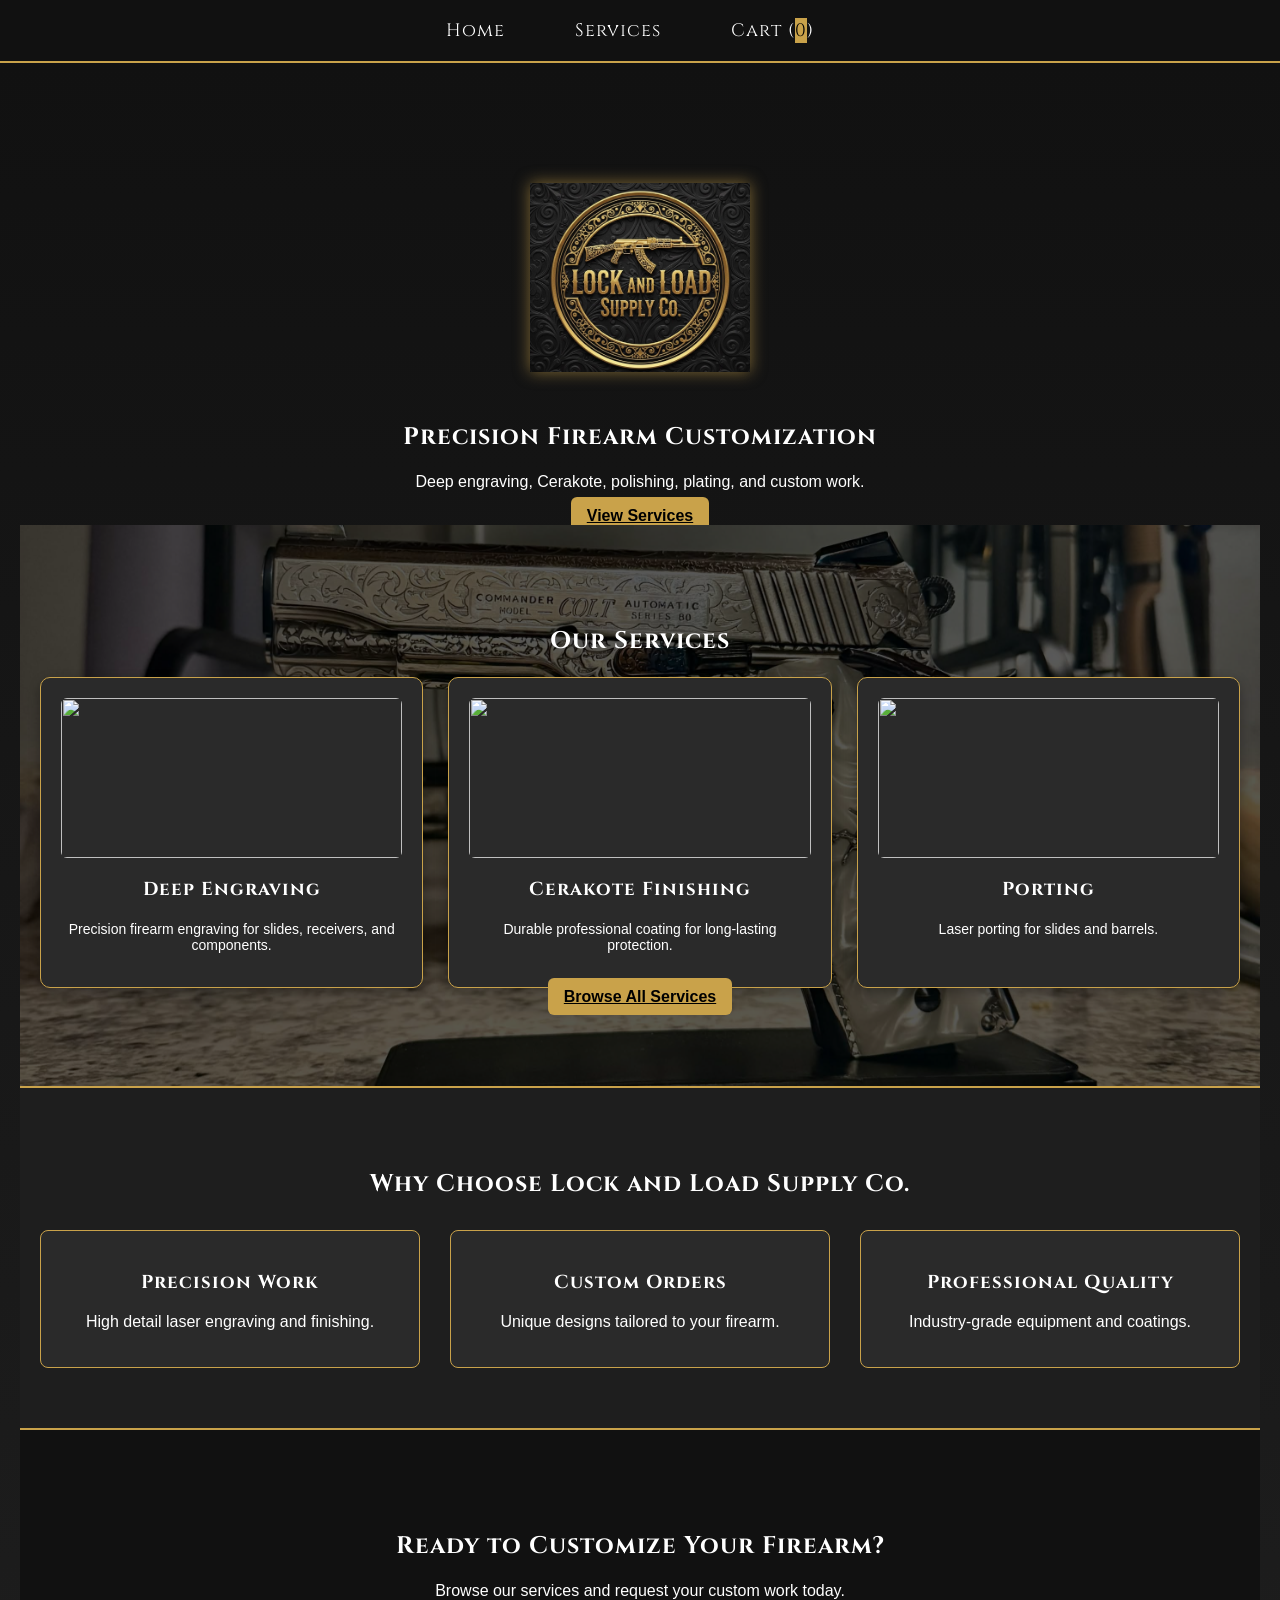
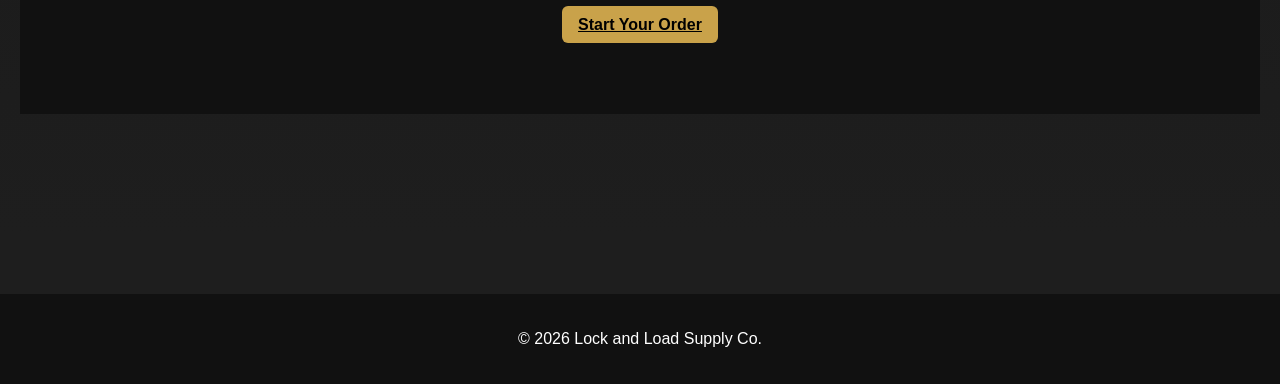
==== index.html @ 6c2c6e39 "Add files via upload" ====
<!DOCTYPE html>
<html lang="en">
<head>
  <link href="https://fonts.googleapis.com/css2?family=Cinzel:wght@400;600&display=swap" rel="stylesheet">
  <meta charset="UTF-8" />
  <meta name="viewport" content="width=device-width, initial-scale=1" />
  <title>Parts Store - Home</title>
  <link rel="stylesheet" href="css/styles.css" />
</head>
<body>
  <header class="site-header">
  <nav class="main-nav">
    <a href="index.html">Home</a>
    <a href="parts.html">Services</a>
    <a href="cart.html">Cart (<span id="cart-count">0</span>)</a>
  </nav>
</header>

  <section class="hero">
  <img src="images/LLC Logo.jpeg" class="hero-logo">

  <h2>Precision Firearm Customization</h2>

  <p>Deep engraving, Cerakote, polishing, plating, and custom work.</p>

  <a class="button" href="parts.html">View Services</a>

  <section class="services-section">
  <h2>Our Services</h2>

  <div class="grid">

    <div class="product">
      <img src="images/handgun-slide.jpg">
      <h3>Deep Engraving</h3>
      <p>Precision firearm engraving for slides, receivers, and components.</p>
    </div>

    <div class="product">
      <img src="images/cerakote-handgun.jpg">
      <h3>Cerakote Finishing</h3>
      <p>Durable professional coating for long-lasting protection.</p>
    </div>

    <div class="product">
      <img src="images/slide-port.jpg">
      <h3>Porting</h3>
      <p>Laser porting for slides and barrels.</p>
    </div>

  </div>

  <a class="button" href="parts.html">Browse All Services</a>
</section>
<section class="features">

  <h2>Why Choose Lock and Load Supply Co.</h2>

  <div class="feature-grid">

    <div class="feature">
      <h3>Precision Work</h3>
      <p>High detail laser engraving and finishing.</p>
    </div>

    <div class="feature">
      <h3>Custom Orders</h3>
      <p>Unique designs tailored to your firearm.</p>
    </div>

    <div class="feature">
      <h3>Professional Quality</h3>
      <p>Industry-grade equipment and coatings.</p>
    </div>

  </div>

</section>
<section class="cta">
  <h2>Ready to Customize Your Firearm?</h2>
  <p>Browse our services and request your custom work today.</p>
  <a class="button" href="parts.html">Start Your Order</a>
</section>

</section>

  <footer>
    <p>© 2026 Lock and Load Supply Co.</p>
  </footer>
</body>
</html>
---- css/styles.css ----
body {
  font-family: Arial, Helvetica, sans-serif;
  margin: 0;
  background: #1e1e1e;
  color: #ddd;
}
header {
  background: #111111;
  border-bottom: 2px solid #C9A24A;
}

.logo h1 {
  margin: 0;
  font-size: 22px;
}

nav {
  display: flex;
  align-items: center;
}

nav a {
  color: white;
  text-decoration: none;
  margin-right: 20px;
  font-size: 16px;
  transition: color .3s;
}

nav a:hover {
  color: #C9A24A;
}

#cart-count {
  background: #C9A24A;
  color: black;
}
.page-header {
  text-align: center;
  padding: 50px 20px;
  background: #1e1e1e;
  color: white;
  border-bottom: 2px solid #C9A24A;
}

.page-header h2 {
  margin-bottom: 10px;
}

main {
  max-width: 1200px;
  margin: auto;
  padding: 40px 20px;
}
h1, h2, h3 {
  font-family: 'Cinzel', serif;
  letter-spacing: 1px;
}


.grid {
  display: grid;
  grid-template-columns: repeat(auto-fit, minmax(240px, 1fr));
  gap: 25px;
  margin-top: 20px;
}

.product{
  background:#2a2a2a;
  color:white;
  padding:20px;
  border-radius:10px;
  box-shadow:0 4px 12px rgba(0,0,0,0.3);
  text-align:center;
  transition:transform .25s, box-shadow .25s;
  border:1px solid #C9A24A;
}

.product:hover{
  transform:translateY(-8px);
  box-shadow:0 12px 25px rgba(0,0,0,0.5);
}

.product img {
  width: 100%;
  height: 160px;
  object-fit: cover;
  border-radius: 6px;
}

.product h3 {
  margin-top: 15px;
}

.product p {
  font-size: 14px;
}

.price {
  font-weight: bold;
  font-size: 18px;
  margin: 10px 0;
  color: #C9A24A;
}

button {
  background: #C9A24A;
  color: black;
  border: none;
  padding: 10px 16px;
  border-radius: 6px;
  cursor: pointer;
  font-weight: bold;
}

button:hover {
  background: #9A7A32;
}

footer {
  margin-top: 60px;
  text-align: center;
  padding: 20px;
  background: #111;
  color: white;
}

.hero {
  text-align: center;
  padding: 120px 20px;
  background: linear-gradient(#111111, #1e1e1e);
  color: white;
}

.button {
  background: #C9A24A;
  color: black;
  border: none;
  padding: 10px 16px;
  border-radius: 6px;
  cursor: pointer;
  font-weight: bold;
}

.logo img{
  height:50px;
}

.hero-logo {
  width: 220px;
  margin-bottom: 25px;
  filter: drop-shadow(0 0 8px rgba(201,162,74,0.6));
}

.features{
  background:#1e1e1e;
  color:white;
  padding:60px 20px;
  text-align:center;
  border-top:2px solid #C9A24A;
  border-bottom:2px solid #C9A24A;
}


.feature-grid{
  display:grid;
  grid-template-columns:repeat(auto-fit,minmax(200px,1fr));
  gap:30px;
  margin-top:30px;
}

.feature{
  background:#2a2a2a;
  color:white;
  padding:20px;
  border-radius:8px;
  border:1px solid #C9A24A;
  transition:transform .25s, box-shadow .25s;
}

.feature:hover{
  transform:translateY(-5px);
  box-shadow:0 8px 18px rgba(0,0,0,0.4);
}

.cta{
  background:#111;
  color:white;
  text-align:center;
  padding:80px 20px;
}
button, .button {
  transition: transform .2s, box-shadow .2s;
}

button:hover, .button:hover {
  transform: translateY(-3px);
  box-shadow: 0 8px 15px rgba(0,0,0,0.25);
}

.services-preview{
  background:#1e1e1e;
  color:white;
  text-align:center;
  padding:70px 20px;
  border-top:2px solid #C9A24A;
  border-bottom:2px solid #C9A24A;
}

.services-preview h2{
  color:#C9A24A;
  margin-bottom:40px;
}

.site-header{
  background:#111;
  border-bottom:2px solid #C9A24A;
  padding:18px 0;
  text-align:center;
}

.main-nav{
  display:flex;
  justify-content:center;
  gap:50px;
}

.main-nav a{
  color:white;
  text-decoration:none;
  font-family:'Cinzel', serif;
  font-size:18px;
  letter-spacing:1px;
  position:relative;
  transition:color .25s;
}

.main-nav a:hover{
  color:#C9A24A;
}

.main-nav a::after{
  content:"";
  position:absolute;
  left:0;
  bottom:-6px;
  width:0%;
  height:2px;
  background:#C9A24A;
  transition:width .3s;
}

.main-nav a:hover::after{
  width:100%;
}

.custom-price{
  width:100%;
  padding:8px;
  margin-top:10px;
  margin-bottom:10px;
  border-radius:5px;
  border:1px solid #C9A24A;
  background:#1e1e1e;
  color:white;
}

.ref-image{
margin-top:10px;
margin-bottom:10px;
color:white;
}

.project-notes{
width:100%;
margin-top:10px;
padding:8px;
border-radius:6px;
border:1px solid #C9A24A;
background:#1e1e1e;
color:white;
resize:vertical;
min-height:60px;
}

/* Cart layout */

#cart-items{
max-width:900px;
margin:auto;
display:flex;
flex-direction:column;
gap:20px;
}

.cart-item{
display:grid;
grid-template-columns:80px 1fr auto auto auto;
align-items:center;
gap:20px;

background:#1b1b1b;
padding:18px;
border-radius:10px;

border:1px solid #333;
}

.cart-images{
display:flex;
gap:8px;
}

.cart-ref{
width:70px;
height:70px;
object-fit:cover;
border-radius:6px;
border:1px solid #C9A24A;
}

.cart-info{
display:flex;
flex-direction:column;
gap:6px;
}

.cart-name{
font-size:18px;
font-weight:bold;
}

.cart-notes{
font-size:14px;
color:#bbb;
}

.cart-qty{
display:flex;
align-items:center;
gap:8px;
}

.cart-qty button{
background:#C9A24A;
color:black;
border:none;
padding:6px 10px;
border-radius:4px;
cursor:pointer;
font-weight:bold;
}

.cart-price{
font-size:18px;
font-weight:bold;
color:#C9A24A;
}

.cart-item button:last-child{
background:#8b1a1a;
color:white;
padding:8px 12px;
border-radius:5px;
border:none;
cursor:pointer;
}

.cart-item button:last-child:hover{
background:#b22222;
}

#cart-total{
text-align:right;
font-size:22px;
margin-top:20px;
color:#C9A24A;
}

.services-section{
position:relative;
padding:80px 20px;
background:url("../images/services-bg.jpg") center/cover no-repeat;
}

.services-section::before{
content:"";
position:absolute;
top:0;
left:0;
right:0;
bottom:0;
background:rgba(0,0,0,0.65);
}

.services-section *{
position:relative;
z-index:2;
}
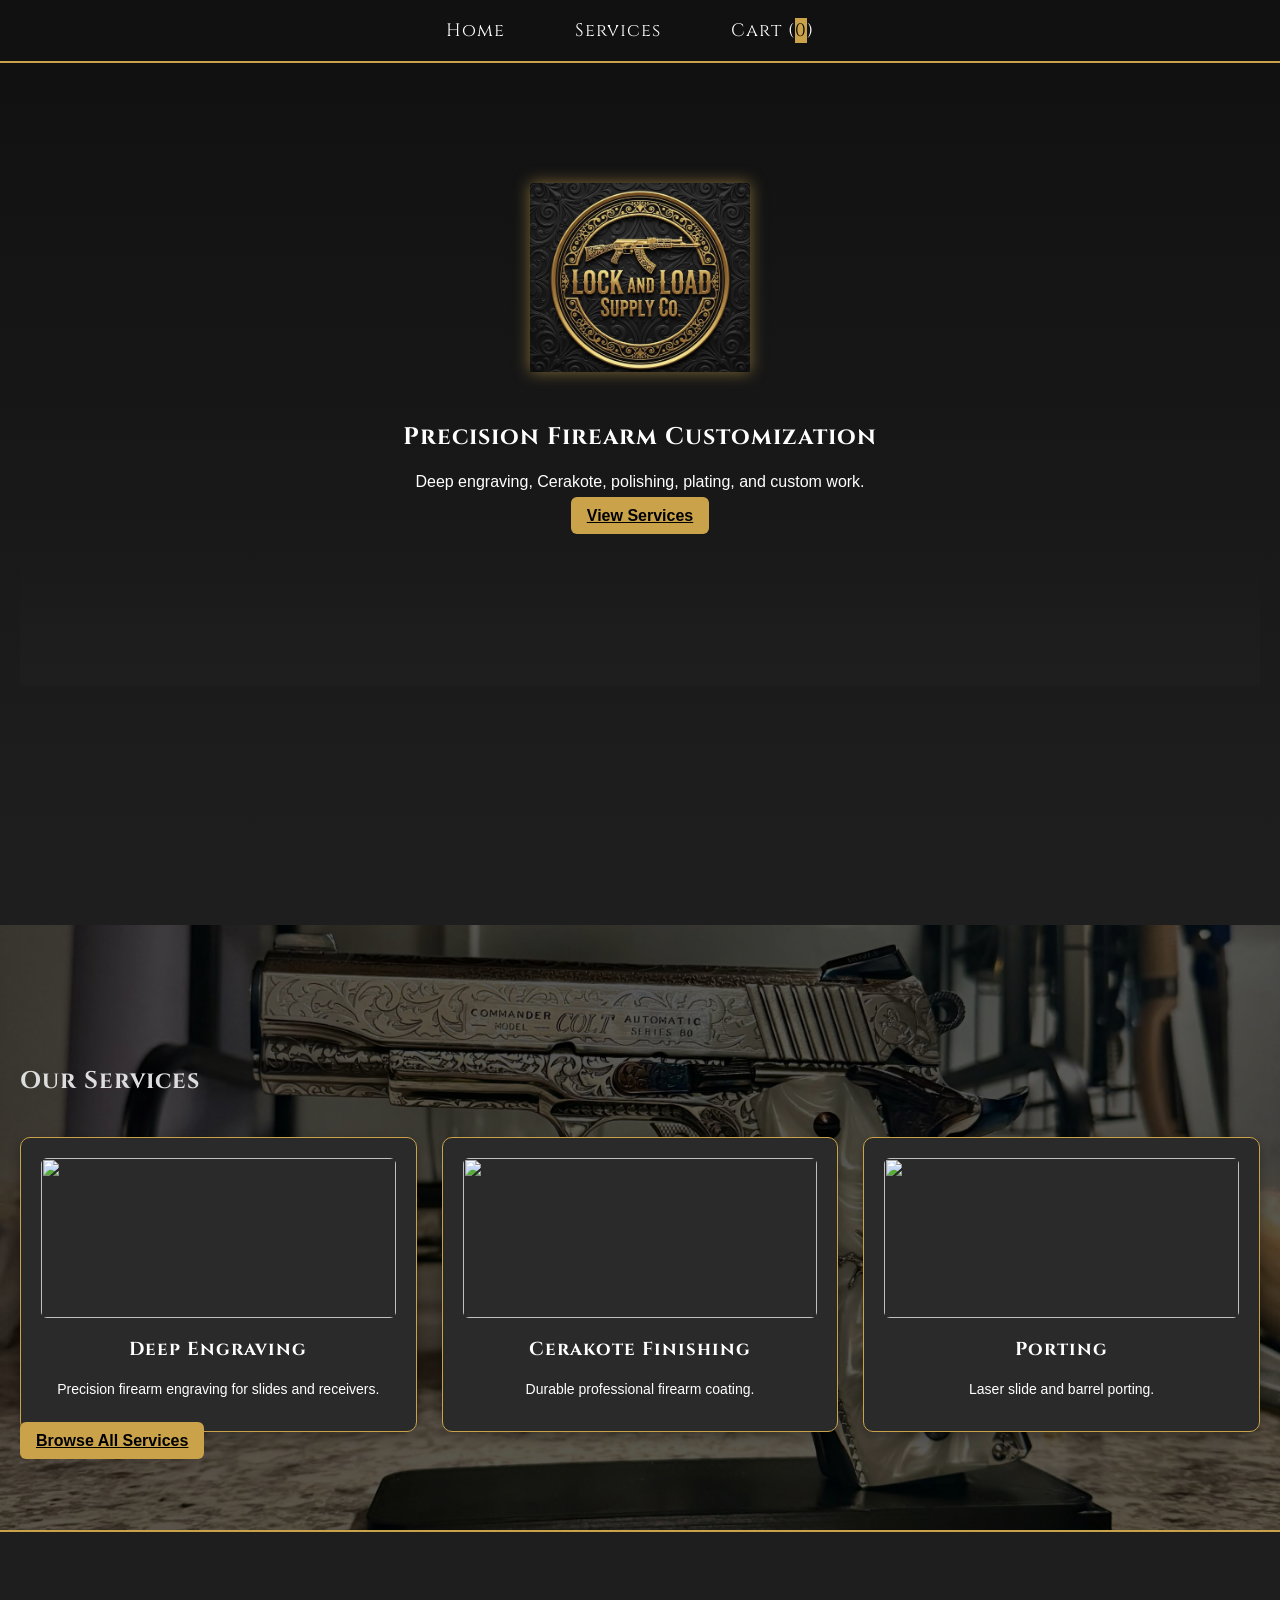
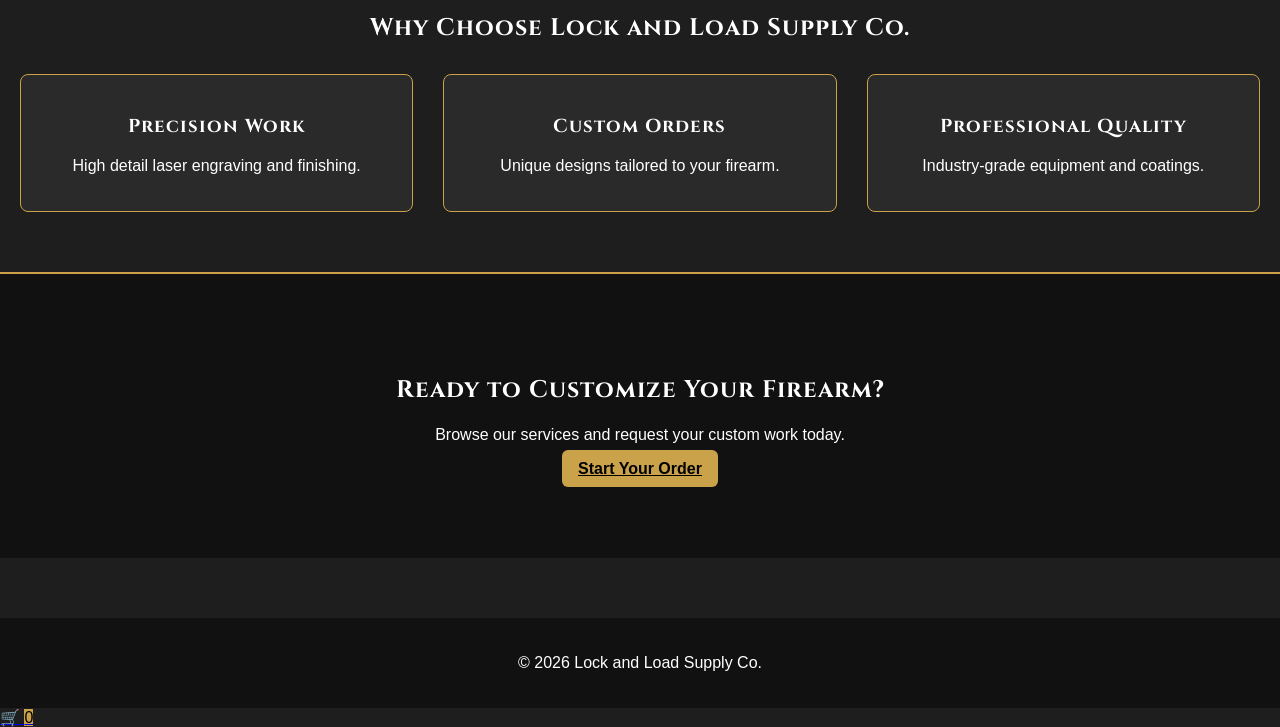
==== commit 153f3b7c: "Revise homepage title and content for branding update Updated the title and content for the homepage" ====
--- a/index.html
+++ b/index.html
@@ -1,91 +1,111 @@
 <!DOCTYPE html>
 <html lang="en">
 <head>
-  <link href="https://fonts.googleapis.com/css2?family=Cinzel:wght@400;600&display=swap" rel="stylesheet">
-  <meta charset="UTF-8" />
-  <meta name="viewport" content="width=device-width, initial-scale=1" />
-  <title>Parts Store - Home</title>
-  <link rel="stylesheet" href="css/styles.css" />
+<link href="https://fonts.googleapis.com/css2?family=Cinzel:wght@400;600&display=swap" rel="stylesheet">
+<meta charset="UTF-8">
+<meta name="viewport" content="width=device-width, initial-scale=1">
+<title>Lock and Load Supply Co.</title>
+<link rel="stylesheet" href="css/styles.css">
 </head>
+
 <body>
-  <header class="site-header">
-  <nav class="main-nav">
-    <a href="index.html">Home</a>
-    <a href="parts.html">Services</a>
-    <a href="cart.html">Cart (<span id="cart-count">0</span>)</a>
-  </nav>
+
+<header class="site-header">
+<nav class="main-nav">
+<a href="index.html">Home</a>
+<a href="parts.html">Services</a>
+<a href="cart.html">Cart (<span id="cart-count">0</span>)</a>
+</nav>
 </header>
 
-  <section class="hero">
-  <img src="images/LLC Logo.jpeg" class="hero-logo">
+<section class="hero">
 
-  <h2>Precision Firearm Customization</h2>
+<img src="images/LLC Logo.jpeg" class="hero-logo">
 
-  <p>Deep engraving, Cerakote, polishing, plating, and custom work.</p>
+<h2>Precision Firearm Customization</h2>
 
-  <a class="button" href="parts.html">View Services</a>
+<p>Deep engraving, Cerakote, polishing, plating, and custom work.</p>
 
-  <section class="services-section">
-  <h2>Our Services</h2>
-
-  <div class="grid">
-
-    <div class="product">
-      <img src="images/handgun-slide.jpg">
-      <h3>Deep Engraving</h3>
-      <p>Precision firearm engraving for slides, receivers, and components.</p>
-    </div>
-
-    <div class="product">
-      <img src="images/cerakote-handgun.jpg">
-      <h3>Cerakote Finishing</h3>
-      <p>Durable professional coating for long-lasting protection.</p>
-    </div>
-
-    <div class="product">
-      <img src="images/slide-port.jpg">
-      <h3>Porting</h3>
-      <p>Laser porting for slides and barrels.</p>
-    </div>
-
-  </div>
-
-  <a class="button" href="parts.html">Browse All Services</a>
-</section>
-<section class="features">
-
-  <h2>Why Choose Lock and Load Supply Co.</h2>
-
-  <div class="feature-grid">
-
-    <div class="feature">
-      <h3>Precision Work</h3>
-      <p>High detail laser engraving and finishing.</p>
-    </div>
-
-    <div class="feature">
-      <h3>Custom Orders</h3>
-      <p>Unique designs tailored to your firearm.</p>
-    </div>
-
-    <div class="feature">
-      <h3>Professional Quality</h3>
-      <p>Industry-grade equipment and coatings.</p>
-    </div>
-
-  </div>
-
-</section>
-<section class="cta">
-  <h2>Ready to Customize Your Firearm?</h2>
-  <p>Browse our services and request your custom work today.</p>
-  <a class="button" href="parts.html">Start Your Order</a>
-</section>
+<a class="button" href="parts.html">View Services</a>
 
 </section>
 
-  <footer>
-    <p>© 2026 Lock and Load Supply Co.</p>
-  </footer>
+<section class="services-section">
+
+<h2>Our Services</h2>
+
+<div class="grid">
+
+<div class="product">
+<img src="images/handgun-slide.jpg">
+<h3>Deep Engraving</h3>
+<p>Precision firearm engraving for slides and receivers.</p>
+</div>
+
+<div class="product">
+<img src="images/cerakote-handgun.jpg">
+<h3>Cerakote Finishing</h3>
+<p>Durable professional firearm coating.</p>
+</div>
+
+<div class="product">
+<img src="images/slide-port.jpg">
+<h3>Porting</h3>
+<p>Laser slide and barrel porting.</p>
+</div>
+
+</div>
+
+<a class="button" href="parts.html">Browse All Services</a>
+
+</section>
+
+<section class="features">
+
+<h2>Why Choose Lock and Load Supply Co.</h2>
+
+<div class="feature-grid">
+
+<div class="feature">
+<h3>Precision Work</h3>
+<p>High detail laser engraving and finishing.</p>
+</div>
+
+<div class="feature">
+<h3>Custom Orders</h3>
+<p>Unique designs tailored to your firearm.</p>
+</div>
+
+<div class="feature">
+<h3>Professional Quality</h3>
+<p>Industry-grade equipment and coatings.</p>
+</div>
+
+</div>
+
+</section>
+
+<section class="cta">
+
+<h2>Ready to Customize Your Firearm?</h2>
+
+<p>Browse our services and request your custom work today.</p>
+
+<a class="button" href="parts.html">Start Your Order</a>
+
+</section>
+
+<footer>
+
+<p>© 2026 Lock and Load Supply Co.</p>
+
+</footer>
+
+<script src="js/cart.js"></script>
+
+<a href="cart.html" class="floating-cart">
+🛒 <span id="cart-count">0</span>
+</a>
+
 </body>
-</html>+</html>
--- a/css/styles.css
+++ b/css/styles.css
@@ -16,7 +16,9 @@
 
 nav {
   display: flex;
-  align-items: center;
+  justify-content: center;
+  gap: 25px;
+  flex-wrap: wrap;
 }
 
 nav a {
@@ -125,11 +127,11 @@
   color: white;
 }
 
-.hero {
-  text-align: center;
-  padding: 120px 20px;
-  background: linear-gradient(#111111, #1e1e1e);
-  color: white;
+.hero{
+  text-align:center;
+  padding:120px 20px 160px 20px;
+  background:linear-gradient(#111111,#1e1e1e);
+  color:white;
 }
 
 .button {
@@ -396,4 +398,148 @@
 .services-section *{
 position:relative;
 z-index:2;
-}+}
+
+/* Mobile responsive layout */
+@media (max-width: 768px) {
+
+  body {
+    padding: 10px;
+  }
+
+  nav {
+    flex-direction: column;
+    align-items: center;
+  }
+
+  nav a {
+    display: block;
+    margin: 8px 0;
+    font-size: 18px;
+  }
+
+  .services-container {
+    grid-template-columns: 1fr;
+  }
+
+  .service-card {
+    width: 100%;
+  }
+
+  .cart-item {
+    flex-direction: column;
+    align-items: flex-start;
+    gap: 8px;
+  }
+
+  .cart-qty button {
+    padding: 6px 10px;
+  }
+
+  img {
+    max-width: 100%;
+    height: auto;
+  }
+
+}
+
+.services-container {
+  display: grid;
+  grid-template-columns: repeat(auto-fit, minmax(250px, 1fr));
+  gap: 20px;
+}
+
+button {
+  padding: 10px 16px;
+  font-size: 16px;
+  cursor: pointer;
+}
+
+.services-section{
+position:relative;
+padding:120px 20px 80px 20px;
+margin-top:80px;
+background:url("../images/services-bg.jpg") center/cover no-repeat;
+}
+
+.services-section h2{
+  margin-bottom:40px;
+}
+
+.hero::after{
+  content:"";
+  display:block;
+  height:120px;
+  width:100%;
+  margin-top:40px;
+  background:linear-gradient(to bottom, rgba(30,30,30,0), rgba(30,30,30,1));
+}
+
+.notes-toggle{
+margin-top:10px;
+background:#C9A24A;
+color:black;
+border:none;
+padding:8px 12px;
+border-radius:5px;
+cursor:pointer;
+font-weight:bold;
+width:100%;
+}
+
+.notes-toggle:hover{
+background:#9A7A32;
+}
+
+.upload-btn{
+display:block;
+margin-top:10px;
+background:#C9A24A;
+color:black;
+padding:8px 12px;
+border-radius:6px;
+text-align:center;
+font-weight:bold;
+cursor:pointer;
+}
+
+.upload-btn:hover{
+background:#9A7A32;
+}
+
+.upload-btn input{
+display:none;
+}
+
+.product-options{
+display:flex;
+gap:10px;
+margin-top:10px;
+}
+
+.notes-toggle,
+.upload-btn{
+flex:1;
+font-size:14px;
+padding:6px 8px;
+background:#C9A24A;
+color:black;
+border-radius:6px;
+text-align:center;
+cursor:pointer;
+font-weight:bold;
+}
+
+.upload-btn input{
+display:none;
+}
+
+.notes-toggle:hover,
+.upload-btn:hover{
+background:#9A7A32;
+}
+
+.add-cart{
+margin-top:12px;
+width:100%;
+}
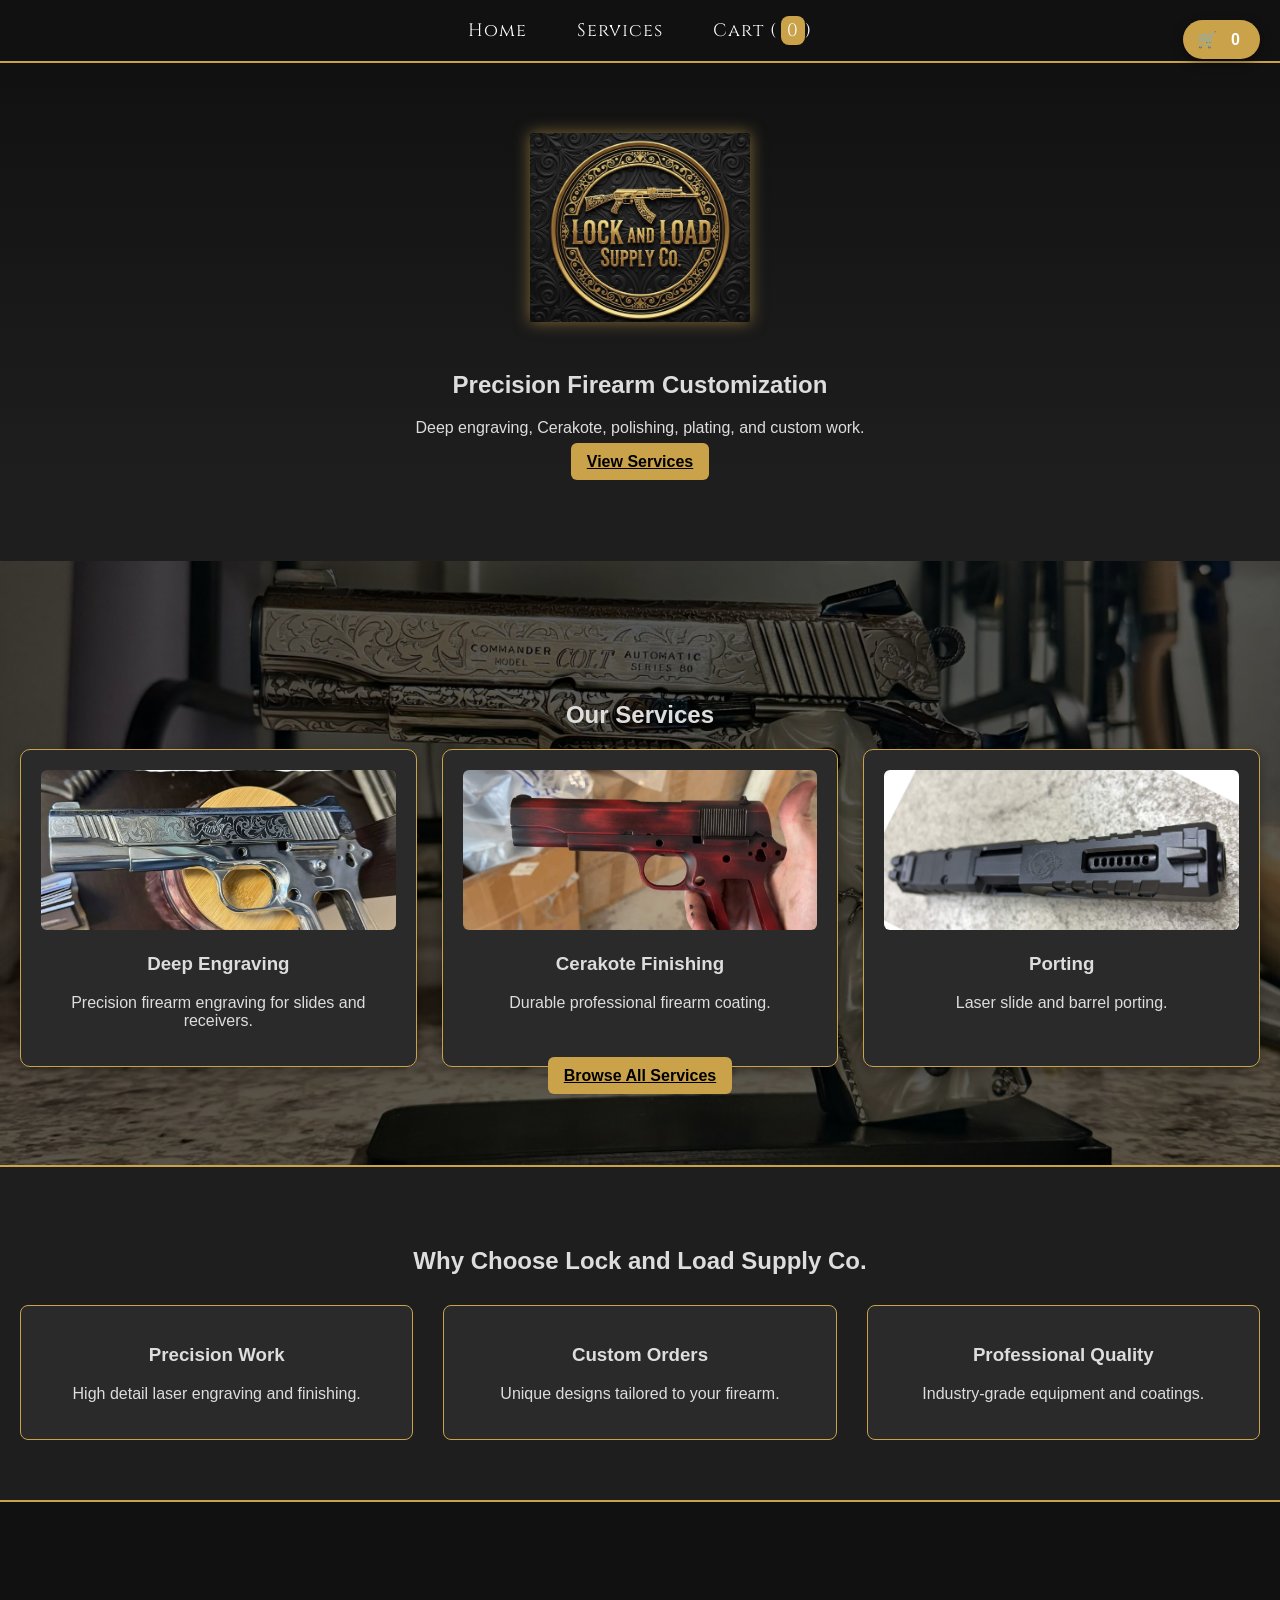
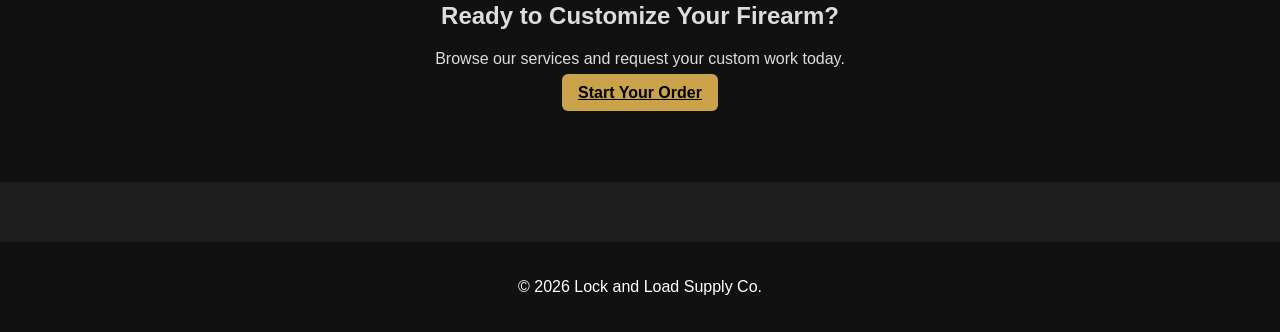
==== commit 89af42fb: "Add cart notification feature to index.html Added a cart notification div to display when items are " ====
--- a/index.html
+++ b/index.html
@@ -10,6 +10,10 @@
 
 <body>
 
+<div id="cart-notification" style="position: fixed; top: 20px; right: 20px; background: #C9A24A; color: black; padding: 12px 20px; border-radius: 6px; font-weight: bold; display: none; z-index: 9999; box-shadow: 0 4px 12px rgba(0,0,0,0.3);">
+  Added to cart!
+</div>
+  
 <header class="site-header">
 <nav class="main-nav">
 <a href="index.html">Home</a>
--- a/css/styles.css
+++ b/css/styles.css
@@ -1,276 +1,175 @@
-body {
-  font-family: Arial, Helvetica, sans-serif;
-  margin: 0;
-  background: #1e1e1e;
-  color: #ddd;
-}
-header {
-  background: #111111;
-  border-bottom: 2px solid #C9A24A;
-}
-
-.logo h1 {
-  margin: 0;
-  font-size: 22px;
-}
-
-nav {
-  display: flex;
-  justify-content: center;
-  gap: 25px;
-  flex-wrap: wrap;
-}
-
-nav a {
-  color: white;
-  text-decoration: none;
-  margin-right: 20px;
-  font-size: 16px;
-  transition: color .3s;
-}
-
-nav a:hover {
-  color: #C9A24A;
-}
-
-#cart-count {
-  background: #C9A24A;
-  color: black;
-}
-.page-header {
-  text-align: center;
-  padding: 50px 20px;
-  background: #1e1e1e;
-  color: white;
-  border-bottom: 2px solid #C9A24A;
-}
-
-.page-header h2 {
-  margin-bottom: 10px;
-}
-
-main {
-  max-width: 1200px;
-  margin: auto;
-  padding: 40px 20px;
-}
-h1, h2, h3 {
-  font-family: 'Cinzel', serif;
-  letter-spacing: 1px;
-}
-
-
-.grid {
-  display: grid;
-  grid-template-columns: repeat(auto-fit, minmax(240px, 1fr));
-  gap: 25px;
-  margin-top: 20px;
+body{
+font-family:Arial, Helvetica, sans-serif;
+margin:0;
+background:#1e1e1e;
+color:#ddd;
+}
+
+/* HEADER */
+
+.site-header{
+background:#111;
+border-bottom:2px solid #C9A24A;
+padding:18px 0;
+text-align:center;
+}
+
+.main-nav{
+display:flex;
+justify-content:center;
+gap:50px;
+flex-wrap:wrap;
+}
+
+.main-nav a{
+color:white;
+text-decoration:none;
+font-family:'Cinzel', serif;
+font-size:18px;
+letter-spacing:1px;
+position:relative;
+transition:color .25s;
+}
+
+.main-nav a:hover{
+color:#C9A24A;
+}
+
+.main-nav a::after{
+content:"";
+position:absolute;
+left:0;
+bottom:-6px;
+width:0%;
+height:2px;
+background:#C9A24A;
+transition:width .3s;
+}
+
+.main-nav a:hover::after{
+width:100%;
+}
+
+#cart-count{
+background:#C9A24A;
+color:white;
+padding:2px 6px;
+border-radius:8px;
+margin-left:4px;
+}
+
+/* PAGE HEADER */
+
+.page-header{
+text-align:center;
+padding:50px 20px;
+border-bottom:2px solid #C9A24A;
+}
+
+main{
+max-width:1200px;
+margin:auto;
+padding:40px 20px;
+}
+
+/* HERO */
+
+.hero{
+text-align:center;
+padding:70px 20px 10px;
+background:linear-gradient(#111111,#1e1e1e);
+}
+
+.hero-logo{
+width:220px;
+margin-bottom:25px;
+filter:drop-shadow(0 0 8px rgba(201,162,74,0.6));
+}
+
+.hero::after{
+display:none;
+}
+
+/* BUTTONS */
+
+button,.button{
+background:#C9A24A;
+color:black;
+border:none;
+padding:10px 16px;
+border-radius:6px;
+cursor:pointer;
+font-weight:bold;
+transition:transform .2s, box-shadow .2s;
+}
+
+button:hover,.button:hover{
+background:#9A7A32;
+transform:translateY(-3px);
+box-shadow:0 8px 15px rgba(0,0,0,0.25);
+}
+
+/* GRID PRODUCTS */
+
+.grid{
+display:grid;
+grid-template-columns:repeat(auto-fit,minmax(240px,1fr));
+gap:25px;
+margin-top:20px;
 }
 
 .product{
-  background:#2a2a2a;
-  color:white;
-  padding:20px;
-  border-radius:10px;
-  box-shadow:0 4px 12px rgba(0,0,0,0.3);
-  text-align:center;
-  transition:transform .25s, box-shadow .25s;
-  border:1px solid #C9A24A;
+background:#2a2a2a;
+padding:20px;
+border-radius:10px;
+box-shadow:0 4px 12px rgba(0,0,0,0.3);
+text-align:center;
+border:1px solid #C9A24A;
+transition:transform .25s, box-shadow .25s;
 }
 
 .product:hover{
-  transform:translateY(-8px);
-  box-shadow:0 12px 25px rgba(0,0,0,0.5);
-}
-
-.product img {
-  width: 100%;
-  height: 160px;
-  object-fit: cover;
-  border-radius: 6px;
-}
-
-.product h3 {
-  margin-top: 15px;
-}
-
-.product p {
-  font-size: 14px;
-}
-
-.price {
-  font-weight: bold;
-  font-size: 18px;
-  margin: 10px 0;
-  color: #C9A24A;
-}
-
-button {
-  background: #C9A24A;
-  color: black;
-  border: none;
-  padding: 10px 16px;
-  border-radius: 6px;
-  cursor: pointer;
-  font-weight: bold;
-}
-
-button:hover {
-  background: #9A7A32;
-}
-
-footer {
-  margin-top: 60px;
-  text-align: center;
-  padding: 20px;
-  background: #111;
-  color: white;
-}
-
-.hero{
-  text-align:center;
-  padding:120px 20px 160px 20px;
-  background:linear-gradient(#111111,#1e1e1e);
-  color:white;
-}
-
-.button {
-  background: #C9A24A;
-  color: black;
-  border: none;
-  padding: 10px 16px;
-  border-radius: 6px;
-  cursor: pointer;
-  font-weight: bold;
-}
-
-.logo img{
-  height:50px;
-}
-
-.hero-logo {
-  width: 220px;
-  margin-bottom: 25px;
-  filter: drop-shadow(0 0 8px rgba(201,162,74,0.6));
-}
-
-.features{
-  background:#1e1e1e;
-  color:white;
-  padding:60px 20px;
-  text-align:center;
-  border-top:2px solid #C9A24A;
-  border-bottom:2px solid #C9A24A;
-}
-
-
-.feature-grid{
-  display:grid;
-  grid-template-columns:repeat(auto-fit,minmax(200px,1fr));
-  gap:30px;
-  margin-top:30px;
-}
-
-.feature{
-  background:#2a2a2a;
-  color:white;
-  padding:20px;
-  border-radius:8px;
-  border:1px solid #C9A24A;
-  transition:transform .25s, box-shadow .25s;
-}
-
-.feature:hover{
-  transform:translateY(-5px);
-  box-shadow:0 8px 18px rgba(0,0,0,0.4);
-}
-
-.cta{
-  background:#111;
-  color:white;
-  text-align:center;
-  padding:80px 20px;
-}
-button, .button {
-  transition: transform .2s, box-shadow .2s;
-}
-
-button:hover, .button:hover {
-  transform: translateY(-3px);
-  box-shadow: 0 8px 15px rgba(0,0,0,0.25);
-}
-
-.services-preview{
-  background:#1e1e1e;
-  color:white;
-  text-align:center;
-  padding:70px 20px;
-  border-top:2px solid #C9A24A;
-  border-bottom:2px solid #C9A24A;
-}
-
-.services-preview h2{
-  color:#C9A24A;
-  margin-bottom:40px;
-}
-
-.site-header{
-  background:#111;
-  border-bottom:2px solid #C9A24A;
-  padding:18px 0;
-  text-align:center;
-}
-
-.main-nav{
-  display:flex;
-  justify-content:center;
-  gap:50px;
-}
-
-.main-nav a{
-  color:white;
-  text-decoration:none;
-  font-family:'Cinzel', serif;
-  font-size:18px;
-  letter-spacing:1px;
-  position:relative;
-  transition:color .25s;
-}
-
-.main-nav a:hover{
-  color:#C9A24A;
-}
-
-.main-nav a::after{
-  content:"";
-  position:absolute;
-  left:0;
-  bottom:-6px;
-  width:0%;
-  height:2px;
-  background:#C9A24A;
-  transition:width .3s;
-}
-
-.main-nav a:hover::after{
-  width:100%;
-}
-
-.custom-price{
-  width:100%;
-  padding:8px;
-  margin-top:10px;
-  margin-bottom:10px;
-  border-radius:5px;
-  border:1px solid #C9A24A;
-  background:#1e1e1e;
-  color:white;
-}
-
-.ref-image{
+transform:translateY(-8px);
+box-shadow:0 12px 25px rgba(0,0,0,0.5);
+}
+
+.product img{
+width:100%;
+height:160px;
+object-fit:cover;
+border-radius:6px;
+}
+
+.price{
+font-weight:bold;
+font-size:18px;
+margin:10px 0;
+color:#C9A24A;
+}
+
+/* PRODUCT OPTIONS */
+
+.product-options{
+display:flex;
+gap:10px;
 margin-top:10px;
-margin-bottom:10px;
-color:white;
+}
+
+.notes-toggle,
+.upload-btn{
+flex:1;
+font-size:14px;
+padding:6px 8px;
+background:#C9A24A;
+color:black;
+border-radius:6px;
+text-align:center;
+cursor:pointer;
+font-weight:bold;
+}
+
+.upload-btn input{
+display:none;
 }
 
 .project-notes{
@@ -285,104 +184,29 @@
 min-height:60px;
 }
 
-/* Cart layout */
-
-#cart-items{
-max-width:900px;
-margin:auto;
-display:flex;
-flex-direction:column;
-gap:20px;
-}
-
-.cart-item{
-display:grid;
-grid-template-columns:80px 1fr auto auto auto;
-align-items:center;
-gap:20px;
-
-background:#1b1b1b;
-padding:18px;
-border-radius:10px;
-
-border:1px solid #333;
-}
-
-.cart-images{
-display:flex;
-gap:8px;
-}
-
-.cart-ref{
-width:70px;
-height:70px;
-object-fit:cover;
-border-radius:6px;
+.custom-price{
+width:100%;
+padding:8px;
+margin-top:10px;
+border-radius:5px;
 border:1px solid #C9A24A;
-}
-
-.cart-info{
-display:flex;
-flex-direction:column;
-gap:6px;
-}
-
-.cart-name{
-font-size:18px;
-font-weight:bold;
-}
-
-.cart-notes{
-font-size:14px;
-color:#bbb;
-}
-
-.cart-qty{
-display:flex;
-align-items:center;
-gap:8px;
-}
-
-.cart-qty button{
-background:#C9A24A;
-color:black;
-border:none;
-padding:6px 10px;
-border-radius:4px;
-cursor:pointer;
-font-weight:bold;
-}
-
-.cart-price{
-font-size:18px;
-font-weight:bold;
-color:#C9A24A;
-}
-
-.cart-item button:last-child{
-background:#8b1a1a;
-color:white;
-padding:8px 12px;
-border-radius:5px;
-border:none;
-cursor:pointer;
-}
-
-.cart-item button:last-child:hover{
-background:#b22222;
-}
-
-#cart-total{
-text-align:right;
-font-size:22px;
-margin-top:20px;
-color:#C9A24A;
-}
+background:#1e1e1e;
+color:white;
+}
+
+.add-cart{
+margin-top:12px;
+width:100%;
+}
+
+/* SERVICES SECTION */
 
 .services-section{
 position:relative;
-padding:80px 20px;
+padding:120px 20px 80px;
+margin-top:80px;
 background:url("../images/services-bg.jpg") center/cover no-repeat;
+text-align:center;
 }
 
 .services-section::before{
@@ -400,146 +224,192 @@
 z-index:2;
 }
 
-/* Mobile responsive layout */
-@media (max-width: 768px) {
-
-  body {
-    padding: 10px;
-  }
-
-  nav {
-    flex-direction: column;
-    align-items: center;
-  }
-
-  nav a {
-    display: block;
-    margin: 8px 0;
-    font-size: 18px;
-  }
-
-  .services-container {
-    grid-template-columns: 1fr;
-  }
-
-  .service-card {
-    width: 100%;
-  }
-
-  .cart-item {
-    flex-direction: column;
-    align-items: flex-start;
-    gap: 8px;
-  }
-
-  .cart-qty button {
-    padding: 6px 10px;
-  }
-
-  img {
-    max-width: 100%;
-    height: auto;
-  }
-
-}
-
-.services-container {
-  display: grid;
-  grid-template-columns: repeat(auto-fit, minmax(250px, 1fr));
-  gap: 20px;
-}
-
-button {
-  padding: 10px 16px;
-  font-size: 16px;
-  cursor: pointer;
-}
-
-.services-section{
-position:relative;
-padding:120px 20px 80px 20px;
-margin-top:80px;
-background:url("../images/services-bg.jpg") center/cover no-repeat;
-}
-
-.services-section h2{
-  margin-bottom:40px;
-}
-
-.hero::after{
-  content:"";
-  display:block;
-  height:120px;
-  width:100%;
-  margin-top:40px;
-  background:linear-gradient(to bottom, rgba(30,30,30,0), rgba(30,30,30,1));
-}
-
-.notes-toggle{
-margin-top:10px;
+/* FEATURES */
+
+.features{
+padding:60px 20px;
+text-align:center;
+border-top:2px solid #C9A24A;
+border-bottom:2px solid #C9A24A;
+}
+
+.feature-grid{
+display:grid;
+grid-template-columns:repeat(auto-fit,minmax(200px,1fr));
+gap:30px;
+margin-top:30px;
+}
+
+.feature{
+background:#2a2a2a;
+padding:20px;
+border-radius:8px;
+border:1px solid #C9A24A;
+transition:transform .25s, box-shadow .25s;
+}
+
+.feature:hover{
+transform:translateY(-5px);
+box-shadow:0 8px 18px rgba(0,0,0,0.4);
+}
+
+/* CTA */
+
+.cta{
+background:#111;
+text-align:center;
+padding:80px 20px;
+}
+
+/* CART */
+
+#cart-items{
+max-width:900px;
+margin:auto;
+display:flex;
+flex-direction:column;
+gap:20px;
+}
+
+.cart-item{
+display:grid;
+grid-template-columns:1fr auto auto auto;
+gap:20px;
+background:#1b1b1b;
+padding:18px;
+border-radius:10px;
+border:1px solid #333;
+align-items:center;
+}
+
+.cart-name{
+font-size:18px;
+font-weight:bold;
+}
+
+.cart-notes{
+font-size:14px;
+color:#bbb;
+}
+
+.cart-qty{
+display:flex;
+align-items:center;
+gap:8px;
+}
+
+.cart-price{
+font-size:18px;
+font-weight:bold;
+color:#C9A24A;
+}
+
+#cart-total{
+text-align:right;
+font-size:22px;
+margin-top:20px;
+color:#C9A24A;
+}
+
+/* FOOTER */
+
+footer{
+margin-top:60px;
+text-align:center;
+padding:20px;
+background:#111;
+color:white;
+}
+
+/* MOBILE */
+
+@media(max-width:768px){
+
+.main-nav{
+flex-direction:column;
+gap:15px;
+}
+
+.cart-item{
+grid-template-columns:1fr;
+text-align:left;
+gap:10px;
+}
+
+}
+
+.floating-cart{
+position:fixed;
+top:20px;
+right:20px;
 background:#C9A24A;
 color:black;
-border:none;
-padding:8px 12px;
-border-radius:5px;
+font-weight:bold;
+padding:10px 14px;
+border-radius:30px;
+text-decoration:none;
+box-shadow:0 4px 12px rgba(0,0,0,0.4);
+z-index:999;
+transition:transform .2s, box-shadow .2s;
+}
+
+.floating-cart:hover{
+transform:scale(1.08);
+box-shadow:0 6px 18px rgba(0,0,0,0.6);
+}
+
+.floating-cart span{
+background:black;
+color:white;
+padding:2px 6px;
+border-radius:8px;
+margin-left:6px;
+}
+
+.cart-qty button{
+width:24px;
+height:24px;
+padding:0;
+font-size:15px;
+border-radius:4px;
+line-height:22px;
+}
+
+.cart-item button:last-child{
+padding:3px 6px;
+font-size:12px;
+}
+
+.image-modal{
+display:none;
+position:fixed;
+z-index:1000;
+padding-top:60px;
+left:0;
+top:0;
+width:100%;
+height:100%;
+background-color:rgba(0,0,0,0.9);
+}
+
+.modal-content{
+margin:auto;
+display:block;
+max-width:90%;
+max-height:85%;
+border-radius:6px;
+}
+
+.close-modal{
+position:absolute;
+top:20px;
+right:35px;
+color:white;
+font-size:40px;
+font-weight:bold;
 cursor:pointer;
-font-weight:bold;
-width:100%;
-}
-
-.notes-toggle:hover{
-background:#9A7A32;
-}
-
-.upload-btn{
-display:block;
-margin-top:10px;
-background:#C9A24A;
-color:black;
-padding:8px 12px;
-border-radius:6px;
-text-align:center;
-font-weight:bold;
-cursor:pointer;
-}
-
-.upload-btn:hover{
-background:#9A7A32;
-}
-
-.upload-btn input{
-display:none;
-}
-
-.product-options{
-display:flex;
-gap:10px;
-margin-top:10px;
-}
-
-.notes-toggle,
-.upload-btn{
-flex:1;
-font-size:14px;
-padding:6px 8px;
-background:#C9A24A;
-color:black;
-border-radius:6px;
-text-align:center;
-cursor:pointer;
-font-weight:bold;
-}
-
-.upload-btn input{
-display:none;
-}
-
-.notes-toggle:hover,
-.upload-btn:hover{
-background:#9A7A32;
-}
-
-.add-cart{
-margin-top:12px;
-width:100%;
-}
+}
+
+.close-modal:hover{
+color:#C9A24A;
+}
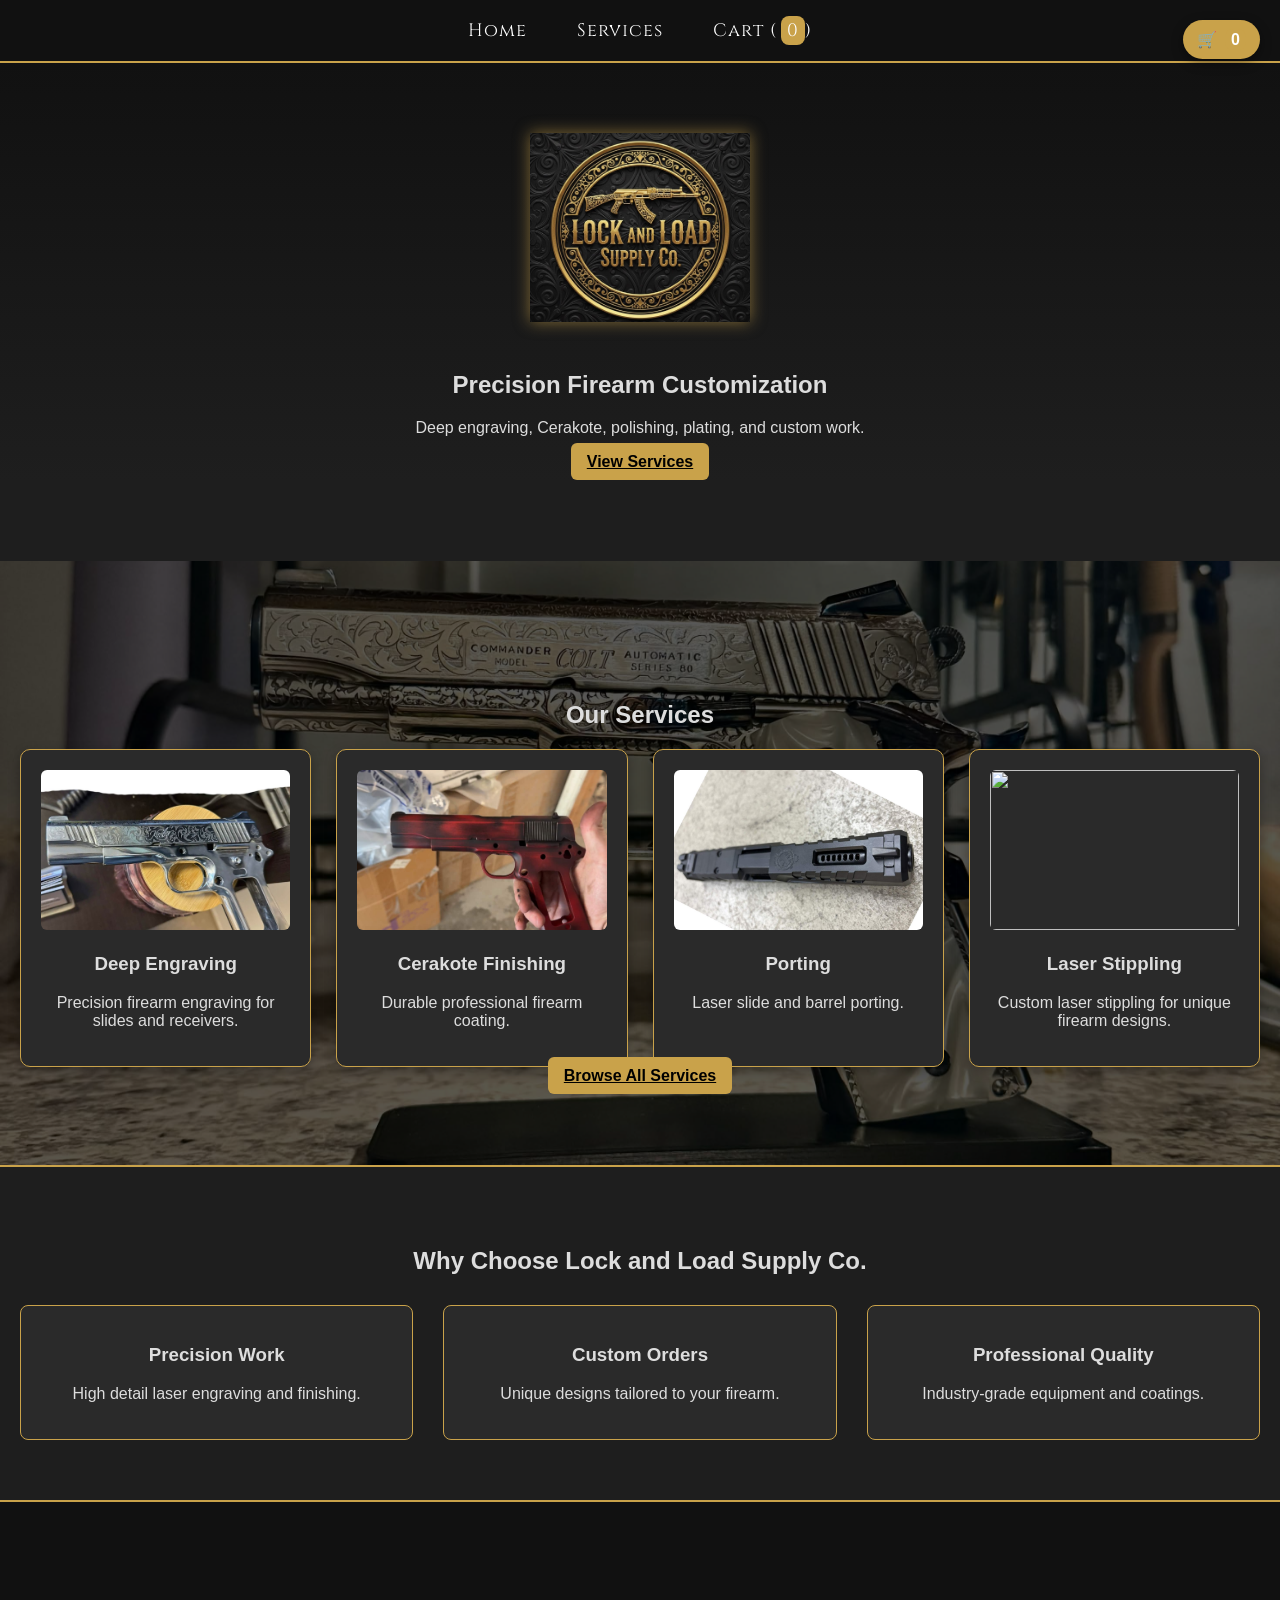
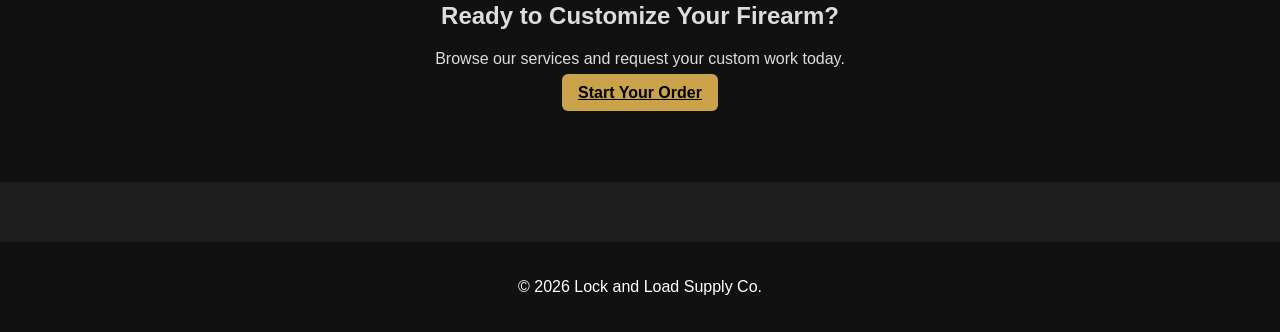
==== commit 54567329: "Add laser stippling service to index.html Added a new service for laser stippling to the services se" ====
--- a/index.html
+++ b/index.html
@@ -58,6 +58,12 @@
 <p>Laser slide and barrel porting.</p>
 </div>
 
+<div class="product">
+<img src="images/laser-stippling.jpg">
+<h3>Laser Stippling</h3>
+<p>Custom laser stippling for unique firearm designs.</p>
+</div>
+  
 </div>
 
 <a class="button" href="parts.html">Browse All Services</a>
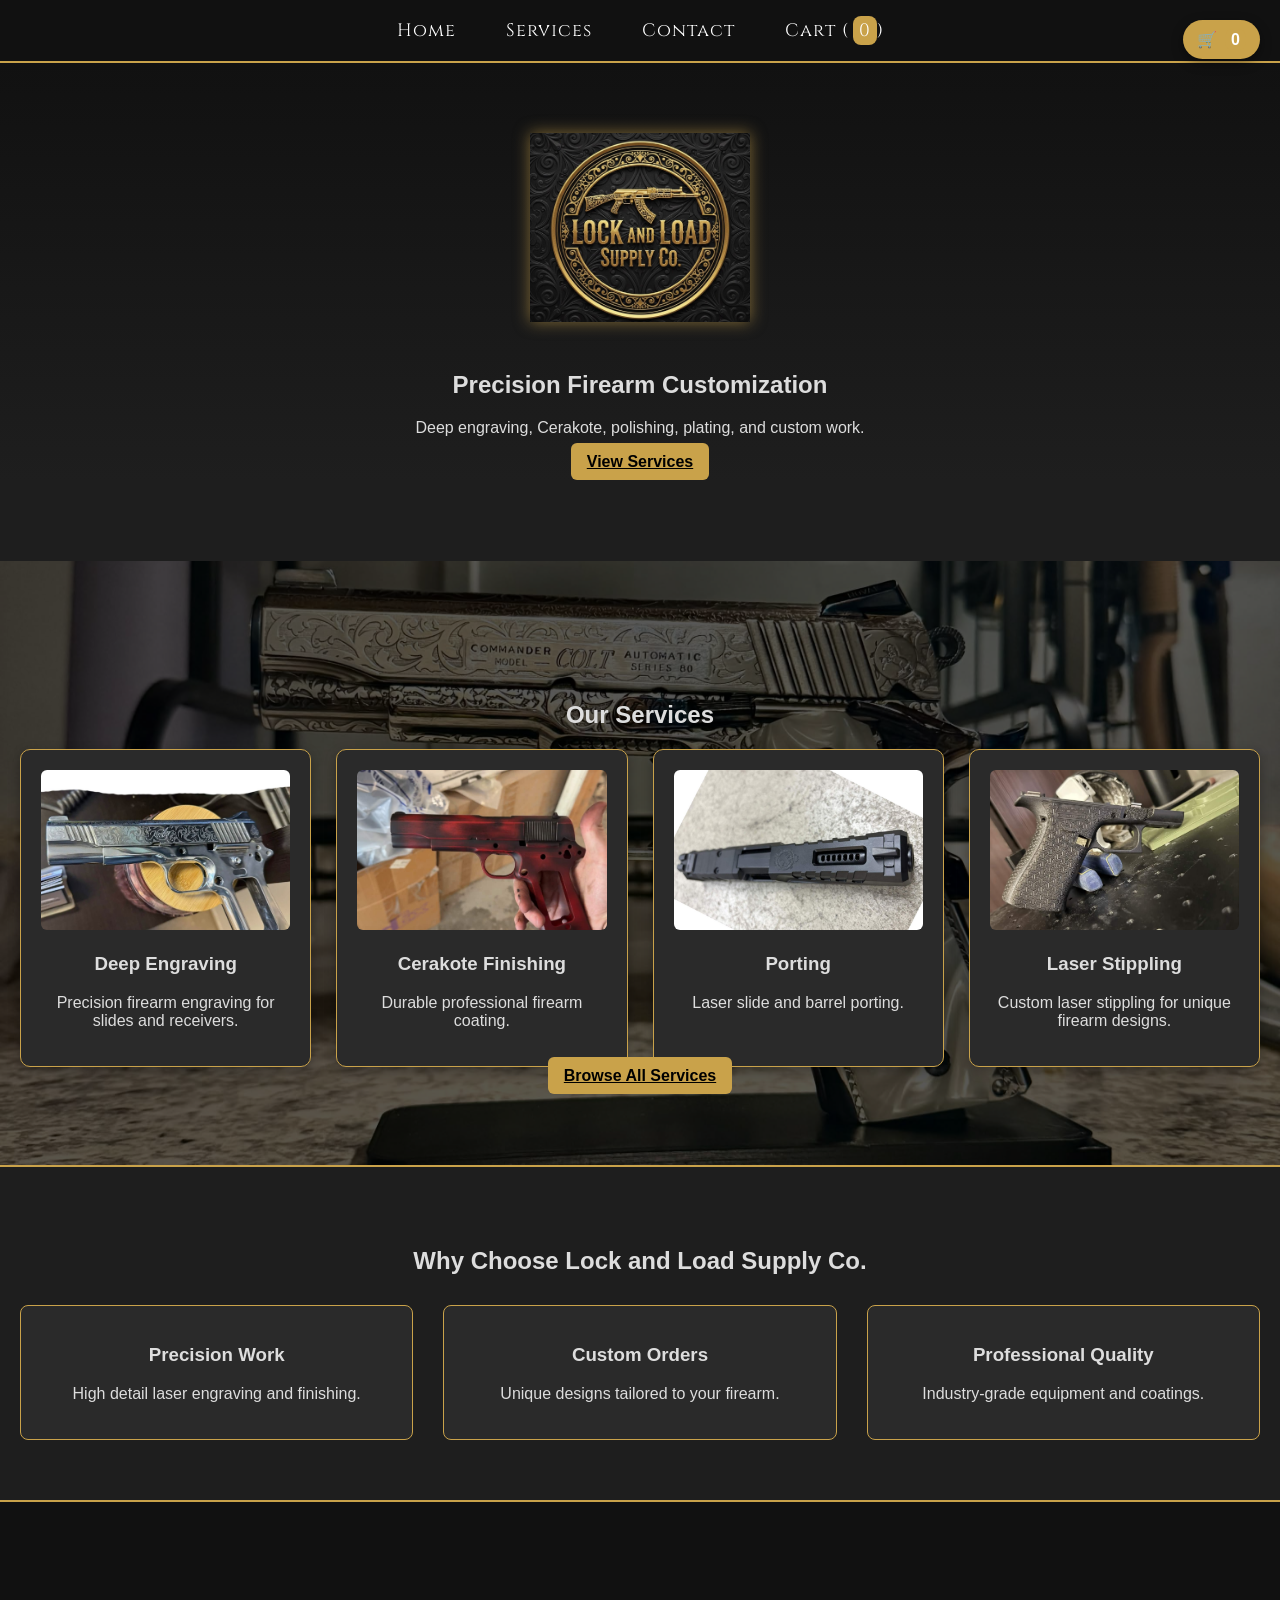
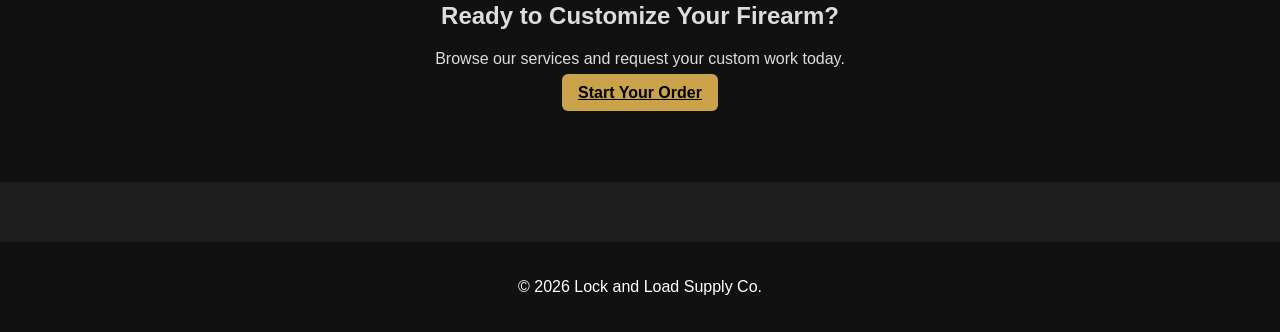
==== commit 393e06a8: "Add 'Contact' link to navigation Updated navigation to include a 'Contact' link." ====
--- a/index.html
+++ b/index.html
@@ -18,6 +18,7 @@
 <nav class="main-nav">
 <a href="index.html">Home</a>
 <a href="parts.html">Services</a>
+<a href="contact.html">Contact</a>
 <a href="cart.html">Cart (<span id="cart-count">0</span>)</a>
 </nav>
 </header>
--- a/css/styles.css
+++ b/css/styles.css
@@ -413,3 +413,49 @@
 .close-modal:hover{
 color:#C9A24A;
 }
+
+.contact-container{
+
+max-width:700px;
+margin:auto;
+background:#2a2a2a;
+padding:40px;
+border-radius:10px;
+border:1px solid #C9A24A;
+text-align:center;
+
+}
+
+.contact-container h3{
+
+color:#C9A24A;
+margin-bottom:20px;
+
+}
+
+.contact-info{
+
+margin-top:30px;
+font-size:18px;
+
+}
+
+.contact-info a{
+
+color:#C9A24A;
+text-decoration:none;
+
+}
+
+.contact-info a:hover{
+
+text-decoration:underline;
+
+}
+
+.contact-message{
+
+margin-top:30px;
+font-style:italic;
+
+}
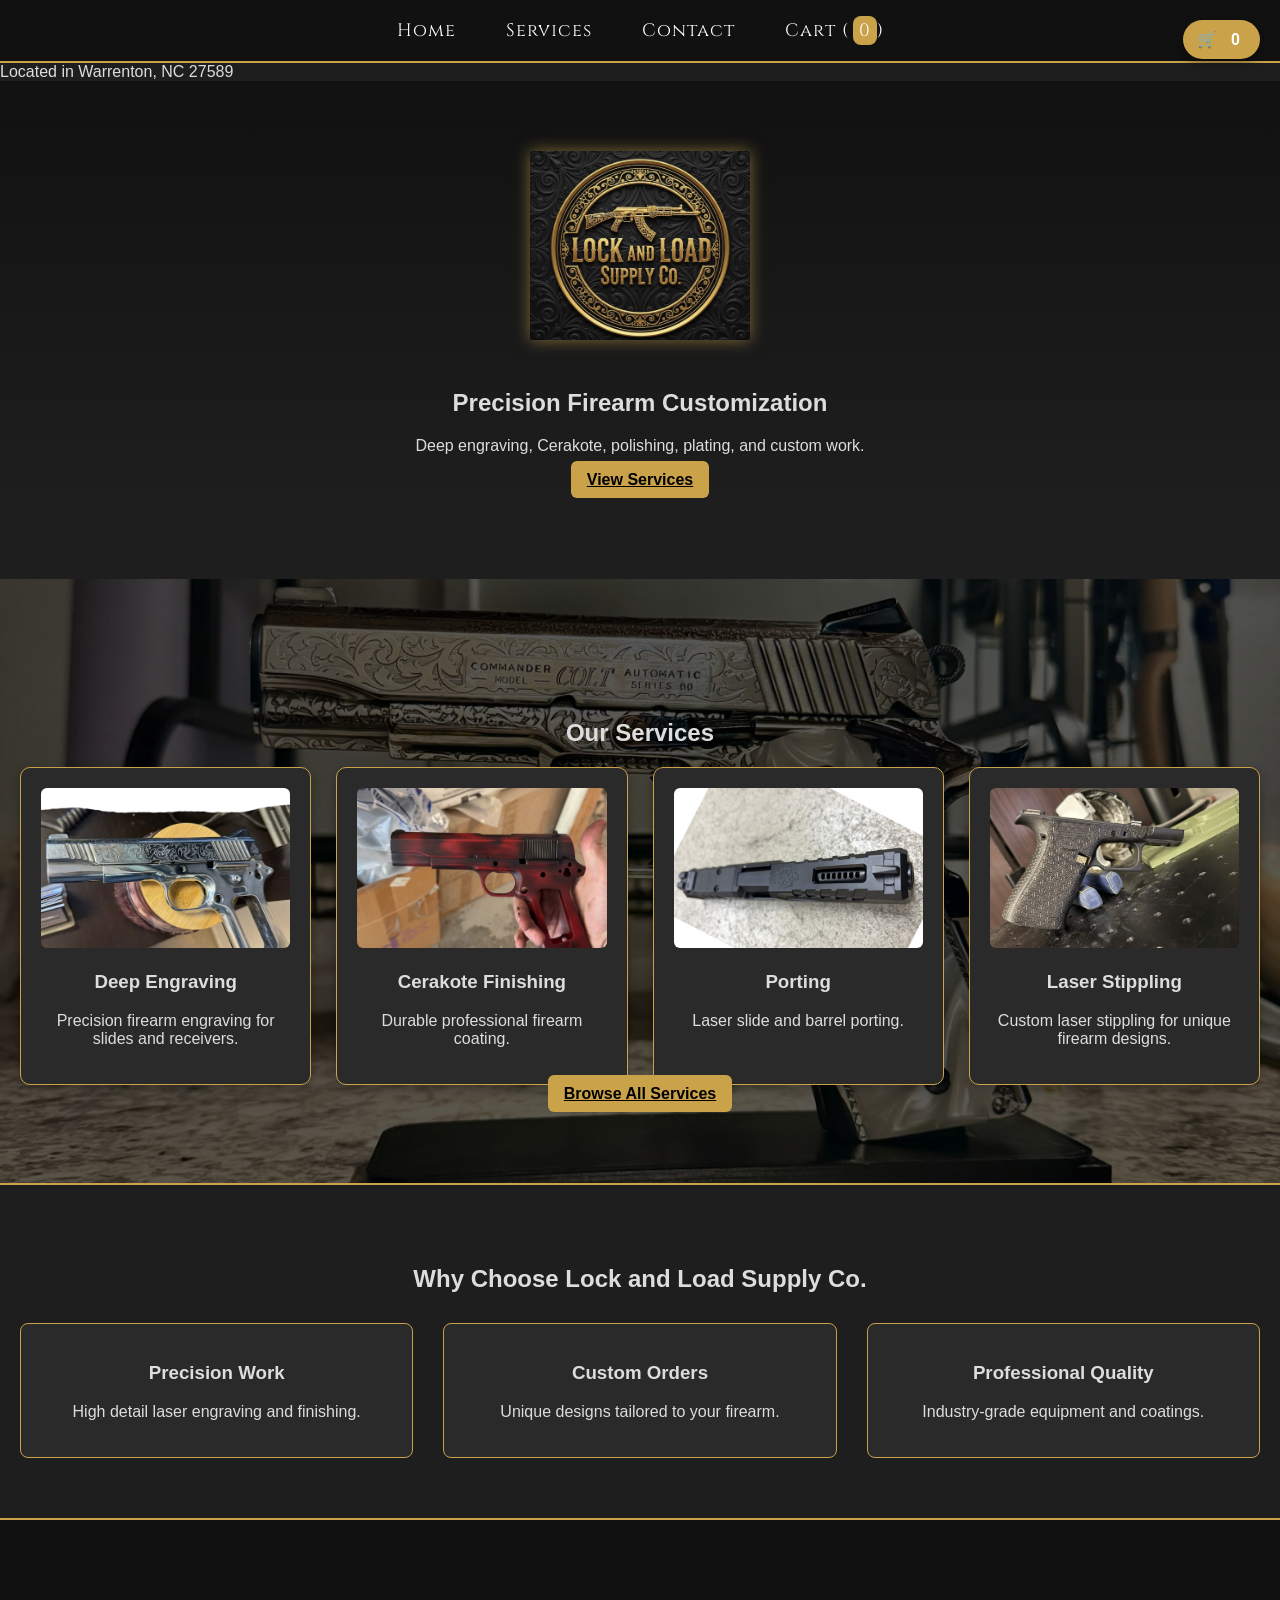
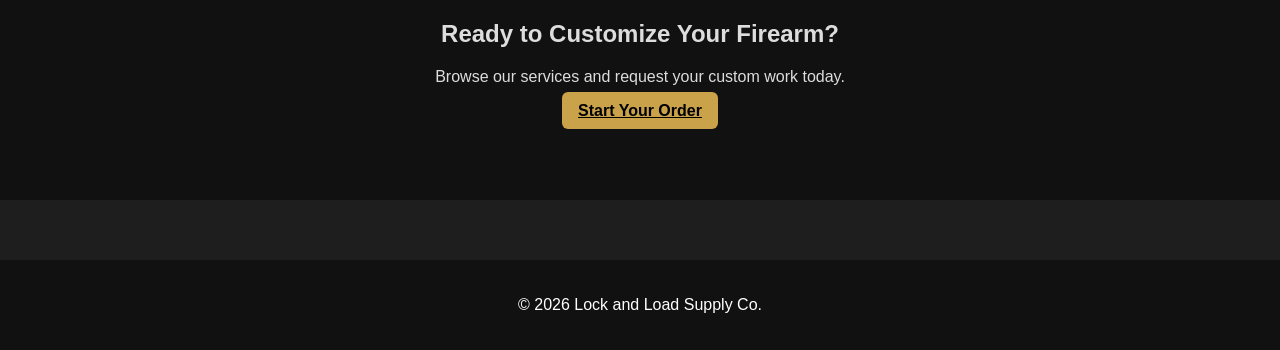
==== commit b095c3d7: "Update index.html" ====
--- a/index.html
+++ b/index.html
@@ -23,6 +23,10 @@
 </nav>
 </header>
 
+<div class="location-bar">
+  Located in Warrenton, NC 27589
+</div>
+  
 <section class="hero">
 
 <img src="images/LLC Logo.jpeg" class="hero-logo">
--- a/css/styles.css
+++ b/css/styles.css
@@ -459,3 +459,129 @@
 font-style:italic;
 
 }
+
+.cart-page{
+  max-width:1000px;
+  margin:auto;
+  padding:40px 20px;
+}
+
+.cart-actions{
+  margin-top:15px;
+  margin-bottom:40px;
+}
+
+.danger-btn{
+  background:#8b1a1a;
+  color:white;
+}
+
+.danger-btn:hover{
+  background:#b22222;
+}
+
+.checkout-section{
+  margin-top:50px;
+  background:#2a2a2a;
+  border:1px solid #C9A24A;
+  border-radius:10px;
+  padding:30px;
+}
+
+.checkout-section h2{
+  margin-top:0;
+  color:#C9A24A;
+}
+
+.checkout-intro{
+  margin-bottom:25px;
+  color:#ddd;
+}
+
+.checkout-grid{
+  display:grid;
+  grid-template-columns:repeat(2, minmax(0, 1fr));
+  gap:18px;
+}
+
+.form-group{
+  margin-bottom:18px;
+}
+
+.form-group label{
+  display:block;
+  margin-bottom:8px;
+  font-weight:bold;
+}
+
+.form-group input,
+.form-group select,
+.form-group textarea{
+  width:100%;
+  box-sizing:border-box;
+  padding:10px 12px;
+  border-radius:6px;
+  border:1px solid #C9A24A;
+  background:#1e1e1e;
+  color:white;
+  font:inherit;
+}
+
+.optional{
+  font-weight:normal;
+  color:#bbb;
+}
+
+.helper-text{
+  margin-top:8px;
+  font-size:14px;
+  color:#bbb;
+}
+
+.checkout-summary-box{
+  margin:25px 0;
+  background:#1b1b1b;
+  border:1px solid #444;
+  border-radius:8px;
+  padding:18px;
+}
+
+.checkout-summary-box h3{
+  margin-top:0;
+  color:#C9A24A;
+}
+
+#checkout-summary-preview{
+  white-space:pre-wrap;
+  margin:0;
+  color:#eee;
+  font-family:Arial, Helvetica, sans-serif;
+}
+
+.checkout-btn{
+  width:100%;
+  font-size:17px;
+  padding:12px 16px;
+}
+
+@media (max-width: 768px){
+  .checkout-grid{
+    grid-template-columns:1fr;
+  }
+}
+
+.cart-totals{
+margin-top:20px;
+text-align:right;
+font-size:18px;
+}
+
+.cart-totals p{
+margin:4px 0;
+}
+
+#cart-total{
+font-size:22px;
+color:#C9A24A;
+font-weight:bold;
+}
